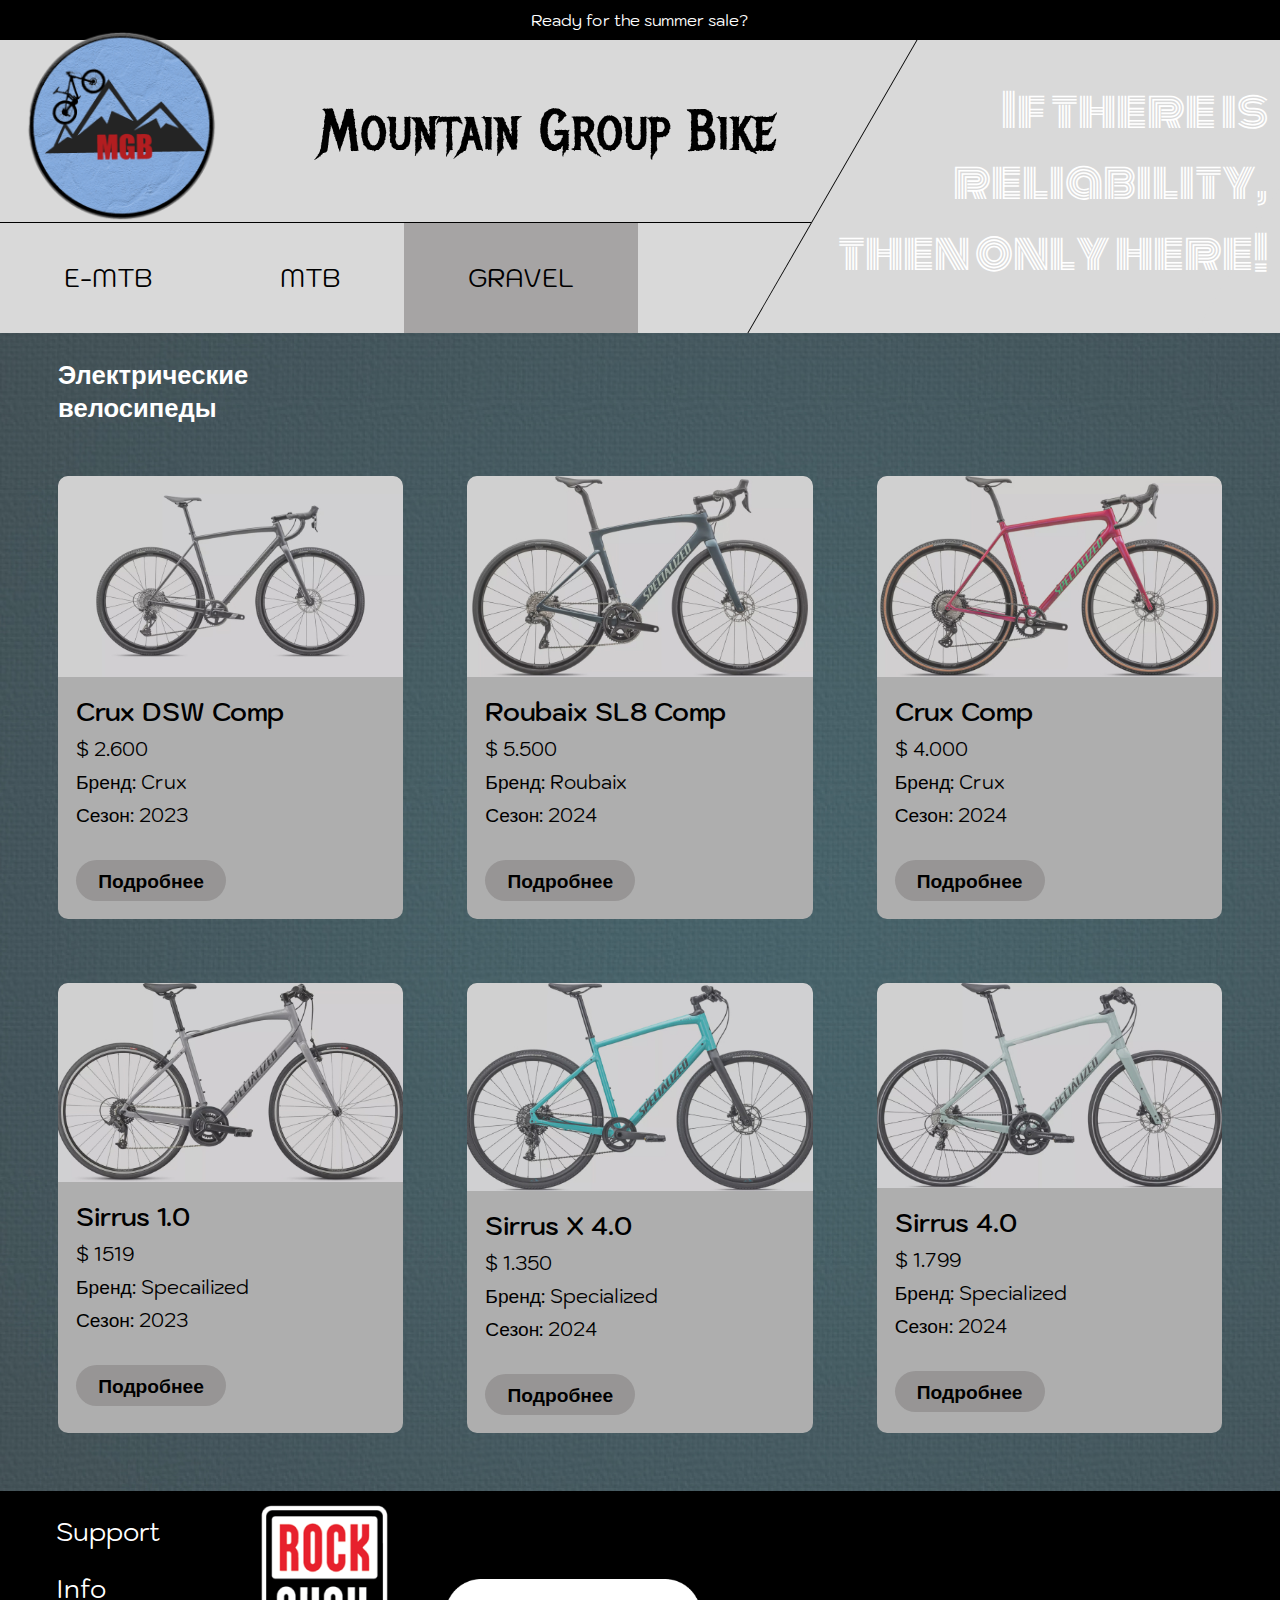
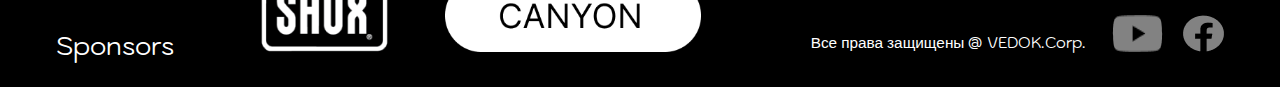
==== gravel.html @ da357eff "adding files" ====
<!DOCTYPE html>
<html lang="en">
<head>
    <meta charset="UTF-8">
    <meta name="viewport" content="width=device-width, initial-scale=1.0">
    <link rel="stylesheet" href="style.css">
    <link rel="preconnect" href="https://fonts.googleapis.com">
    <link rel="preconnect" href="https://fonts.gstatic.com" crossorigin>

    <link href="https://fonts.googleapis.com/css2?family=Kodchasan:ital,wght@0,200;0,300;0,400;0,500;0,600;0,700;1,200;1,300;1,400;1,500;1,600;1,700&family=Ledger&family=Lexend+Exa:wght@100..900&family=Metal+Mania&family=Monomaniac+One&family=Monoton&display=swap" rel="stylesheet">
    <title>Электрические велоспипеды</title>
</head>
<body>
   <section class="upper-header">
        <p>Ready for the summer sale?</p>
   </section> 

   <header>
        <div class="header-left">
            <div class="header-left-logo">
                <a href="index.html"><img src="img/logo.png" alt=""></a>
                <p>Mountain Group Bike</p>
            </div>
            <ul>
                <li><a href="e-mtb.html">E-MTB</a></li>
                <li><a href="mtb.html">MTB</a></li>
                <li style="background: #A6A4A4"><a href="gravel.html">GRAVEL</a></li>
            </ul>

        </div>
        <div class="header-right">
            <p>
                If there is<br> reliability,<br> then only here!
            </p>
        </div>
   </header>

   <div class="catalogue">
    <h1>Электрические<br> велосипеды</h1>
    <div class="catalogue-grid">

        <div class="catalogue-item">
            <img src="img/gravel/gravel-1.jpg" alt="">
            <div class="catalogue-item-content">
                <p class="brand-name">Crux DSW Comp</p>
                <p>$ 2.600</p>
                <p>Бренд: Crux</p>
                <p>Сезон: 2023</p>

                <a href="#">Подробнее</a>

            </div>
        </div>
        <div class="catalogue-item">
            <img src="img/gravel/gravel-2.jpg" alt="">
            <div class="catalogue-item-content">
                <p class="brand-name">Roubaix SL8 Comp</p>
                <p>$ 5.500</p>
                <p>Бренд: Roubaix</p>
                <p>Сезон: 2024</p>

                <a href="#">Подробнее</a>

            </div>
        </div>
        <div class="catalogue-item">
            <img src="img/gravel/gravel-3.jpg" alt="">
            <div class="catalogue-item-content">
                <p class="brand-name">Crux Comp</p>
                <p>$ 4.000</p>
                <p>Бренд: Crux</p>
                <p>Сезон: 2024</p>

                <a href="#">Подробнее</a>

            </div>
        </div>
        <div class="catalogue-item">
            <img src="img/gravel/gravel-4.jpg" alt="">
            <div class="catalogue-item-content">
                <p class="brand-name">Sirrus 1.0</p>
                <p>$ 1519</p>
                <p>Бренд: Specailized</p>
                <p>Сезон: 2023</p>

                <a href="#">Подробнее</a>

            </div>
        </div>
        <div class="catalogue-item">
            <img src="img/gravel/gravel-5.jpg" alt="">
            <div class="catalogue-item-content">
                <p class="brand-name">Sirrus X 4.0</p>
                <p>$ 1.350</p>
                <p>Бренд: Specialized</p>
                <p>Сезон: 2024</p>

                <a href="#">Подробнее</a>

            </div>
        </div>
        <div class="catalogue-item">
            <img src="img/gravel/gravel-6.jpg" alt="">
            <div class="catalogue-item-content">
                <p class="brand-name">Sirrus 4.0</p>
                <p>$ 1.799</p>
                <p>Бренд: Specialized</p>
                <p>Сезон: 2024</p>

                <a href="#">Подробнее</a>

            </div>
        </div>
    </div>
   </div>

   <footer>
    <div class="footer-left">
        <ul>
            <li>Support</li>
            <li>Info</li>
            <li>Sponsors</li>
        </ul>
        <img src="img/rock_shox_logo.png" alt="">
        <img class="logo-canyon" src="img/canyon_logo.png" alt="">

    </div>
    <div class="footer-right">
        <p>Все права защищены @ VEDOK.Corp.</p>
        <div class="social-icons">
            <img src="img/icon_youtube.png" alt="">
            <img src="img/icon_facebook.png" alt="">
        </div>

    </div>

   </footer>
</body>
</html>
---- style.css ----
:root {
    --clr-white: #fff;
    --clr-black: #000;

    --clr-text-black: #000;
    --clr-text-white: #fff;

    --clr-bg-gray: #D9D9D9;
}

* {
    padding: 0;
    margin: 0;
    box-sizing: border-box;
}

html {
    overflow-x: hidden;
}

body {
    background-color: var(--clr-black);
    overflow-x: hidden;
}

img {
    display: block;
}

ul {
    list-style: none;
}

a {
    text-decoration: none;
    color: var(--text-black);
}

/* Typography */

h1 {
    font-size: 3.5vw;
     font-family: "Ledger", serif;
     font-weight: 200;
     word-break: keep-all;
}

/* Upper Header */

.upper-header {
    background-color: var(--clr-text-black);
    color: var(--clr-text-white);
    padding: 10px;

    display: flex;
    align-items: center;
    justify-content: center;

    font-family: "Kodchasan", sans-serif;

}

/* Header */

header {
    display: grid;
    grid-template-columns: 65% 35%;
    align-items: center;
    justify-content: space-between;


    background: var(--clr-bg-gray);

    
}

.header-left {
    display: flex;
    flex-direction: column;
}


.header-left-logo {
    display: flex;
    align-items: center;
    gap: 8vw;
    padding-left: 25px;

    font-size: 4.5vw;

    font-family: "Metal Mania", system-ui;
    font-weight: 400;
    font-style: normal;


    border-bottom: 1px solid black;
}

.header-left-logo img {
    max-width: 15vw;
    margin-top: -10px;
    position: relative;
    z-index: 99;
}

.header-left ul {
    display: flex;
}

.header-left ul li {
    font-family: "Kodchasan", sans-serif;
    font-size: 2vw;
    padding: 3vw 5vw;
    transition: all 0.3s ease-in-out;
}

.header-left ul li:hover {
    background-color: #A6A4A4;
}

.header-right {
    font-size: 3.6vw;
    font-family: "Monoton", sans-serif;
    font-weight: 200;
    text-align: right;

    height: 100%;

    border-left: 1px solid black;

    transform: rotate(0deg);

    -webkit-transform: skewX(-30deg);
		-moz-transform: skewX(-30deg);
		-ms-transform: skewX(-30deg);
		transform: skewX(-30deg);
    
    position: relative;
    z-index: 99;
    background-color: var(--clr-bg-gray);
    align-self: center;

}

.header-right p {
    transform: rotate(0deg);

    -webkit-transform: skewX(30deg);
		-moz-transform: skewX(30deg);
		-ms-transform: skewX(30deg);
		transform: skewX(30deg);

    position: relative;
    top: 12%;
    right: 15px;
    position: absolute;
    color: var(--clr-text-white);


}


/* Hero */

.hero {
    background-image: url('img/bg.jpg');
    background-size: cover;
    background-repeat: no-repeat;
    background-position: center;
}

.hero-heading {
    display: flex;
    flex-direction: column;
    align-items: center;
    justify-content: center;

    max-width: 200ch;

    text-align: center;

    padding: 10vw 2vw;
    margin: 0 auto;

    color: var(--clr-text-white);
}

.hero-heading p {
   font-size: 3.2vw; 
   max-width: 40ch;

   margin-top: 14vw;
   margin-bottom: 14vw;

   text-align: center;
    font-family: "Ledger", serif;
    font-weight: 200;
}

.hero-bottom-content {
    display: flex;
    align-items: flex-end;
    justify-content: space-between;

    padding: 0 25px 52px 25px;
}

.benefits {
    color: var(--clr-text-white);
    font-size: 3.5vw;
    font-family: "Monomaniac One", sans-serif;
    opacity: .6;
}

.brand {
    color: var(--clr-white);
    font-size: 2.5vw;
    font-family: 'Lexend Exa', sans-serif;
    opacity: .3;
}

/* Footer */

footer {
    background:var(--clr-black);

    color: var(--clr-white);

    display: flex;
    align-items: flex-end;
    justify-content: space-between;
    
    padding: 0 56px 25px 56px;
}

.footer-left {
    display: flex;
    gap:56px;
    align-items: flex-end;
}

.footer-left img {
    height: auto;
    max-width: 100%;
    padding-bottom: 10px;
}

.logo-canyon {
    width: 20vw;
}

.footer-left ul {
    margin-right: 30px;
}

.footer-left ul li{
    font-size: 2vw;
    margin-top: 24px;
    font-family: 'Kodchasan', sans-serif;
}


.footer-right {
    display: flex;
    align-items: flex-end;
    gap: 2vw;
    font-family: 'Kodchasan', sans-serif;
    padding-bottom: 10px;

    font-size: 1.2vw;
}

.social-icons {
    display: flex;
    gap: 20px;
}

.catalogue {
    background-image: url('img/bg-catologue.jpg');
    background-position: center;
    background-size: cover;
    padding: 25px 58px 58px 58px;
}

.catalogue h1 {
    font-family: 'Kodchasan', sans-serif;
    font-size: 2vw;
    line-height: 130%;
    font-weight: 600;
    color: var(--clr-white);
    margin-bottom: 4vw;
}

.catalogue-grid {
    display: grid;
    grid-template-columns: 1fr 1fr 1fr;
    gap: 5vw;

}

.catalogue-item {
    border-radius: 10px; 
    background-color: #AEAEAE;
    overflow: hidden;
    font-family: 'Kodchasan', sans-serif;
    font-size: 1.5vw;
}

.brand-name {
    font-size: 2vw;
    font-weight: 600;
}

.catalogue-item-content {
    padding: 18px;
    display: flex;
    flex-direction: column;
    gap: 8px;
}

.catalogue-item img {
    width: 100%;
    border-radius: 10px 10px 0 0;
}

.catalogue-item-content a {
    padding: 20px;
    background-color: #979595;
    display: flex;
    align-items: center;
    justify-content: center;
    width: 150px;
    border-radius: 50px;
    padding: 8px 5vw;
    margin-top: 25px;
    transition: all .3s ease-in-out;
    font-family: 'Kodchasan', sans-serif;
    font-weight: 600;
}

.catalogue-item-content a:hover {
    background-color: var(--clr-bg-gray);

}

@media (max-width: 1023px) {


    .header-right {
        font-size:3vw;
        right: 10px;
    }

    .header-right p {
        top: 20%;
    }

    footer {
        padding-left: 25px;
        padding-bottom: 10px;
    }

    .footer-left {
        gap: 14px;
    }

    .footer-left img {
        padding-bottom: 0;
    }

    .footer-left img {
        width: 10vw;
        padding-top: 18px;
    }

    .footer-left .logo-canyon {
        width: 20vw;
    }

    .footer-left ul li {
        margin-top: 5px;
    }

    .footer-right .social-icons {
        width: 16px;
        gap: 8px;
    }

    .footer-right {
        padding-bottom: 0;
    }

    .footer-left .logo-canyon {
        width: 30vw; 
    }

}

@media (max-width: 768px) {

    h1 {
        font-size: 20px;
        width: 21ch;
    }

    .upper-header {
        font-size: 10px;
    }

    .header-left-logo {
        gap: 8px;
        padding-left: 8px;
    }

    .header-left ul li{
        font-size: 12px;
        padding: 16px 10px;
    }

    .hero {
        height: auto;
        background-image: url('img/bg-mobile.jpg');
    }

    .hero-heading {
        padding-top: 100px;
    }

    .hero-heading p {
        font-size: 20px;
        width: 24ch;

    }
    
    .hero-bottom-content {
        padding: 8px;
        padding-bottom: 18px;
    }

    .benefits {
        font-size: 16px;
        opacity: 1;
    }

    .brand {
        font-size: 20px;
    }


    footer {
        flex-direction: column;
        justify-content: flex-start;
        align-items: flex-start;
        gap: 8px;
    }

    .footer-left ul li{
        font-size: 13px;
    }

    .footer-left {
        align-items: center;
    }

    .footer-left img {
        width: 13vw;
    }

    .footer-right {
        width: 100%;
        justify-content: flex-end;
        align-items: flex-end;
    }

    .footer-right p {
        font-size: 7px;
    }

    .catalogue {
        padding: 25px;
    }

    .catalogue h1 {
        font-size: 16px;
    }

    .catalogue-grid {
        grid-template-columns: 1fr;
        gap: 48px;
    }

    .catalogue-item {
        display: flex;
        align-items: center;
        justify-content: space-between;
        
    }

    .catalogue-item > * {
        flex:1;
    } 
     
    .catalogue-item-content {
        gap: 0px;
        font-size: 12px;
        padding: 2px 14px;
        width: 50%;
    }

    .brand-name {
        font-size: 16px;
    }
    .catalogue-item img {
        width: 50%;
        border-radius: 10px;
        max-height: auto;
    }
    .catalogue-item-content a {
        margin-top: 1vw;
        font-size: 2vw;
        padding: 4px 8px;
        width: 40%;
    }
}
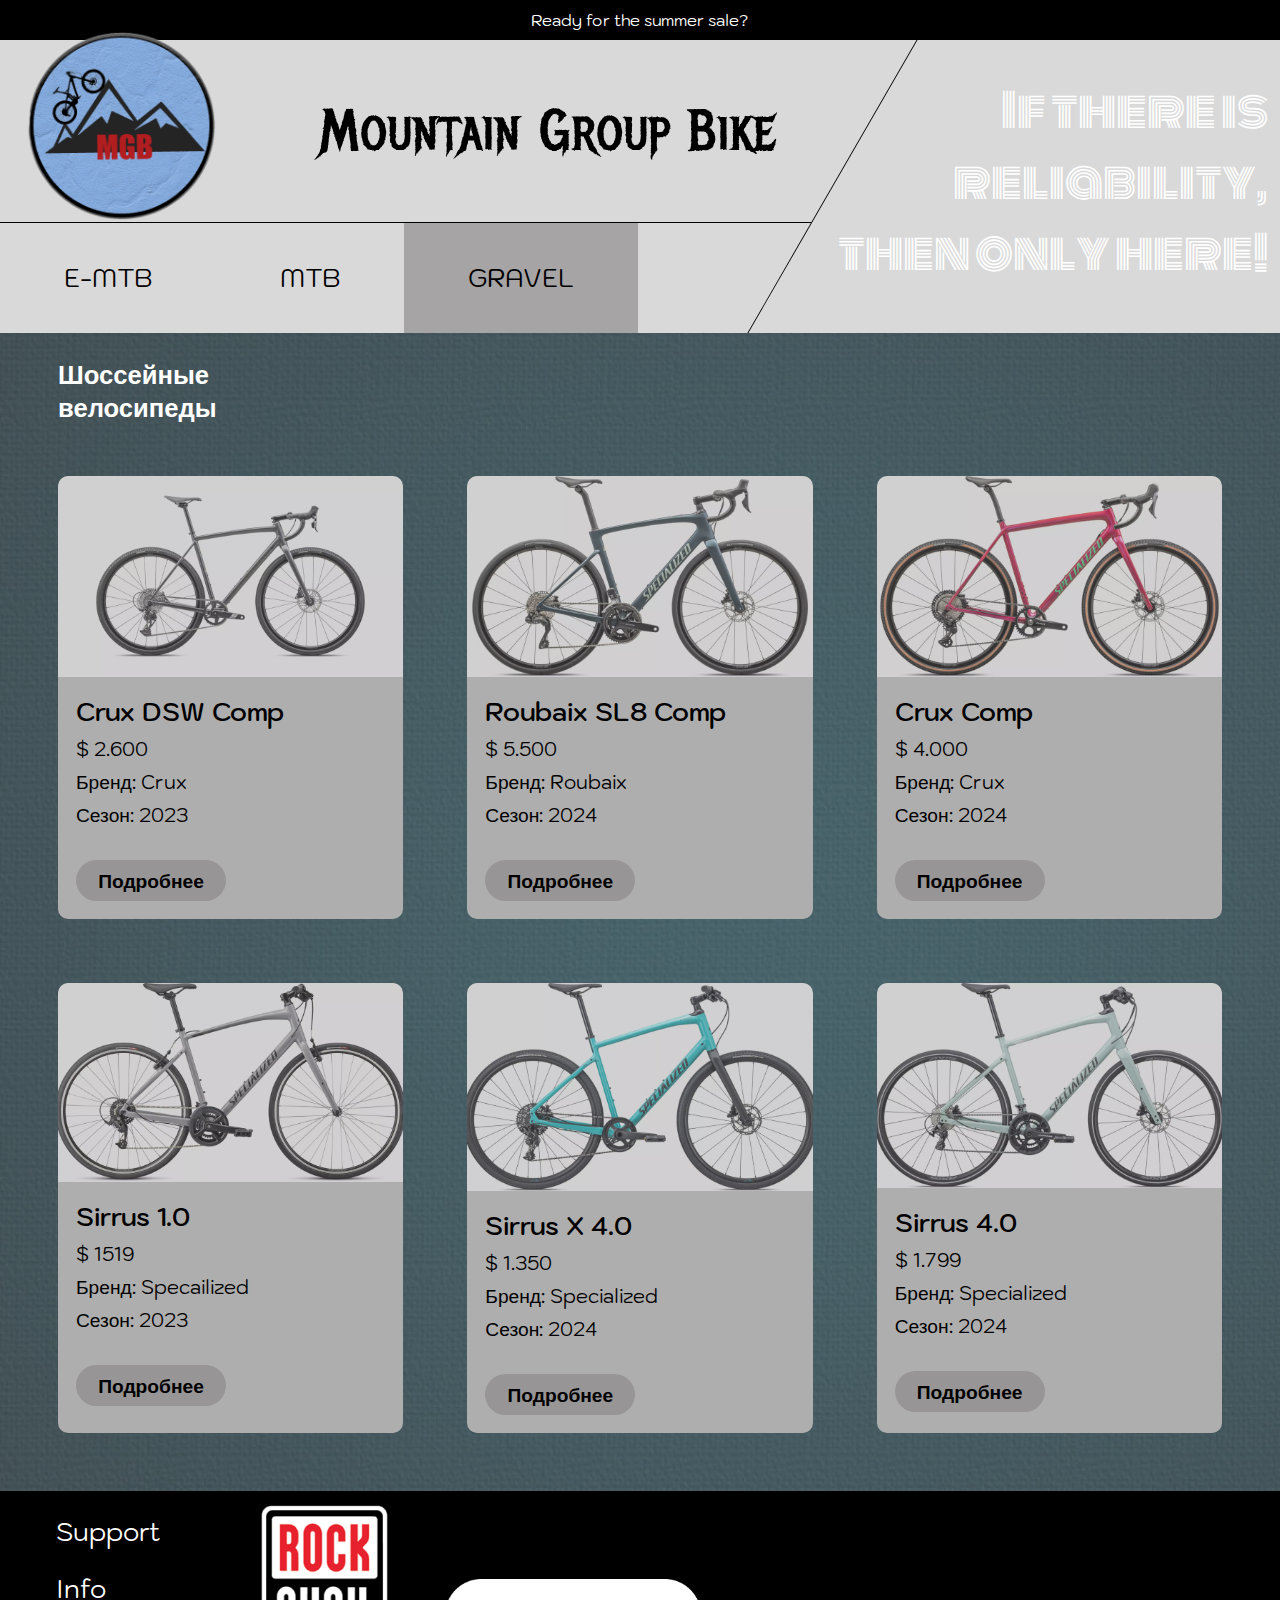
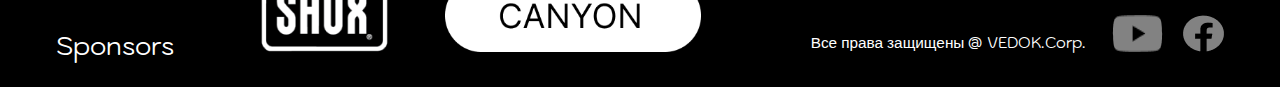
==== commit 5a246892: "Update gravel.html" ====
--- a/gravel.html
+++ b/gravel.html
@@ -36,7 +36,7 @@
    </header>
 
    <div class="catalogue">
-    <h1>Электрические<br> велосипеды</h1>
+    <h1>Шоссейные<br> велосипеды</h1>
     <div class="catalogue-grid">
 
         <div class="catalogue-item">
@@ -136,4 +136,4 @@
 
    </footer>
 </body>
-</html>+</html>
